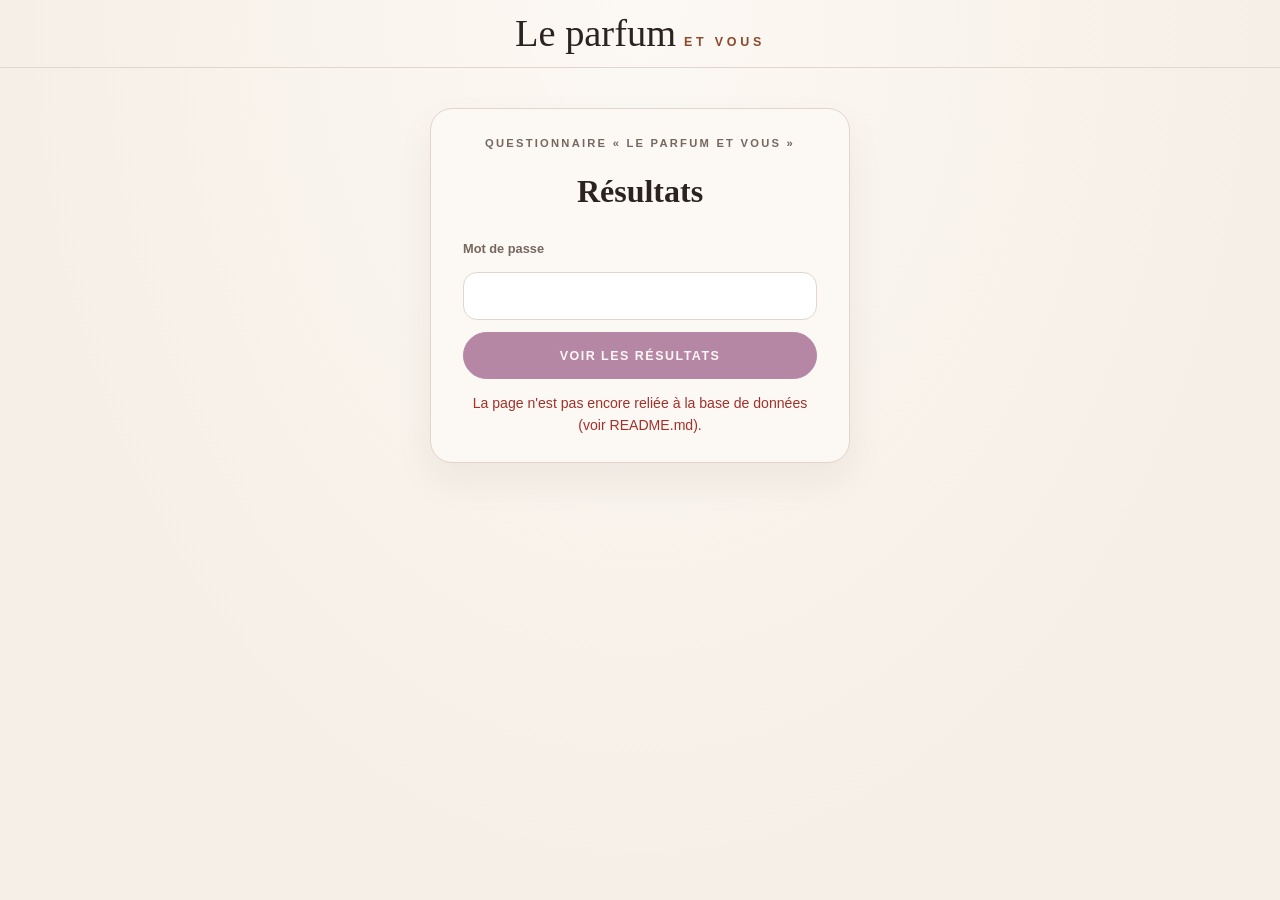
==== admin/index.html @ 867369cc "Site « Le parfum et vous » : questionnaire de 10 questions relié à Supabase Questionnaire de 10 ques" ====
<!DOCTYPE html>
<html lang="fr">
<head>
  <meta charset="UTF-8" />
  <meta name="viewport" content="width=device-width, initial-scale=1.0" />
  <meta name="robots" content="noindex" />
  <meta http-equiv="Content-Security-Policy" content="default-src 'self'; connect-src https://*.supabase.co; style-src 'self' https://fonts.googleapis.com; font-src https://fonts.gstatic.com; img-src 'self' data:; base-uri 'none'; form-action 'self'" />
  <title>Résultats · Le parfum et vous</title>
  <link rel="icon" href="../favicon.svg" type="image/svg+xml" />
  <link rel="preconnect" href="https://fonts.googleapis.com" />
  <link rel="preconnect" href="https://fonts.gstatic.com" crossorigin />
  <link href="https://fonts.googleapis.com/css2?family=Cormorant+Garamond:wght@500;600&family=Mrs+Saint+Delafield&family=Montserrat:wght@400;500;600&display=swap" rel="stylesheet" />
  <link rel="stylesheet" href="../style.css" />
</head>
<body>
  <header class="entete">
    <span class="marque"><span class="script">Le parfum</span> et vous</span>
  </header>

  <main class="page page-large">
    <!-- Connexion -->
    <form class="carte connexion" id="connexion">
      <p class="surtitre">Questionnaire « Le parfum et vous »</p>
      <h1>Résultats</h1>
      <label for="motDePasse">Mot de passe</label>
      <input type="password" id="motDePasse" class="champ" autocomplete="current-password" required />
      <button class="btn btn-prune" type="submit" id="entrer">Voir les résultats</button>
      <p class="erreur" id="erreurConnexion" role="alert" hidden></p>
    </form>

    <!-- Tableau des résultats -->
    <div id="tableau" hidden>
      <div class="admin-tete">
        <div>
          <p class="surtitre">Questionnaire « Le parfum et vous »</p>
          <h1>Résultats</h1>
        </div>
        <div class="admin-outils">
          <button class="btn btn-trait" id="actualiser">Actualiser</button>
          <button class="btn btn-prune" id="telecharger">Télécharger (Excel)</button>
          <button class="btn btn-trait" id="verrouiller">Verrouiller</button>
        </div>
      </div>

      <div class="chiffres">
        <div class="chiffre"><span>Participations</span><strong id="total">–</strong></div>
        <div class="chiffre"><span>Dernière réponse</span><strong class="petit" id="derniere">–</strong></div>
      </div>

      <p class="erreur" id="erreur" role="alert" hidden></p>
      <div class="resultats" id="resultats" aria-live="polite"></div>
    </div>
  </main>

  <script src="../config.js"></script>
  <script src="../supabase.js"></script>
  <script src="admin.js"></script>
</body>
</html>
---- style.css ----
/* Couleurs et polices accordées au site AW Parfumerie : papier crème, prune, taupe, brun. Thème clair unique, voulu. */
:root {
  --creme: #f6efe7;
  --papier: #fcf8f3;
  --rose: #eedcd2;
  --rose-pale: #f6e9e2;
  --rose-fonce: #e2c3b4;
  --prune: #7d2b67;
  --prune-fonce: #64204f;
  --brun: #8a4a2c;
  --encre: #2b2321;
  --gris: #76675f;
  --trait: #e3d5ca;
  --alerte: #a3302a;
  --script: "Mrs Saint Delafield", "Brush Script MT", cursive;
  --serif: "Cormorant Garamond", Georgia, serif;
  --sans: "Montserrat", "Helvetica Neue", Arial, sans-serif;
  color-scheme: light;
}

* { box-sizing: border-box; }
body { margin: 0; min-height: 100vh; font-family: var(--sans); font-variant-numeric: lining-nums; font-size: 15px; line-height: 1.6; color: var(--encre); background: radial-gradient(ellipse at 50% 0%, var(--papier), var(--creme) 70%) fixed var(--creme); }
h1, h2 { margin: 0; font-weight: 400; text-wrap: balance; }
[hidden] { display: none !important; }
[tabindex="-1"]:focus { outline: none; }
.script { font-family: var(--script); font-weight: 400; line-height: 1; }
.invisible { position: absolute; width: 1px; height: 1px; overflow: hidden; clip-path: inset(50%); white-space: nowrap; }

.entete { display: flex; justify-content: center; padding: .9rem 16px; border-bottom: 1px solid var(--trait); }
.marque { display: flex; align-items: baseline; gap: .5rem; font: 600 .78rem var(--sans); letter-spacing: .3em; text-transform: uppercase; color: var(--brun); }
.marque .script { font-size: 2.4rem; letter-spacing: 0; text-transform: none; color: var(--encre); }

.page { width: min(640px, 100%); margin: 0 auto; padding: 2.5rem 16px 4rem; }
.ecran { display: flex; flex-direction: column; align-items: center; text-align: center; animation: entree .35s ease; }
@keyframes entree { from { opacity: 0; transform: translateY(6px); } }
@media (prefers-reduced-motion: reduce) { .ecran { animation: none; } }

.surtitre { margin: 0 0 1rem; font-size: .7rem; font-weight: 600; letter-spacing: .2em; text-transform: uppercase; color: var(--gris); }
.titre { display: flex; flex-direction: column; align-items: center; font-family: var(--serif); font-weight: 500; font-size: clamp(1.6rem, 6vw, 2.2rem); letter-spacing: .08em; text-transform: uppercase; }
.titre .script { font-size: clamp(3.4rem, 14vw, 4.6rem); letter-spacing: 0; text-transform: none; color: var(--prune); margin-bottom: -.2em; }
.intro { max-width: 30rem; margin: 1.4rem 0 2rem; color: var(--gris); }
.mention { margin: 1.6rem 0 0; font-size: .8rem; color: var(--gris); }

.btn { display: inline-flex; align-items: center; justify-content: center; min-height: 2.9rem; padding: .8rem 1.6rem; border-radius: 999px; border: 1.5px solid var(--prune); font: 600 .78rem var(--sans); letter-spacing: .12em; text-transform: uppercase; text-decoration: none; cursor: pointer; transition: background .2s, color .2s; }
.btn:focus-visible { outline: 2px solid var(--prune); outline-offset: 3px; }
.btn:disabled { opacity: .55; cursor: default; }
.btn-prune { background: var(--prune); color: var(--papier); }
.btn-prune:not(:disabled):hover { background: var(--prune-fonce); }
.btn-trait { background: none; color: var(--prune); }
.btn-trait:not(:disabled):hover { background: var(--prune); color: var(--papier); }

.carte { width: 100%; padding: 1.6rem clamp(1rem, 4vw, 2rem); background: var(--papier); border: 1px solid var(--trait); border-radius: 22px; box-shadow: 0 18px 40px rgba(60, 40, 30, .06); text-align: left; }

/* Questions */
.progression { width: 100%; margin-bottom: 1.2rem; }
.compteur { margin: 0 0 .5rem; font-size: .7rem; font-weight: 600; letter-spacing: .2em; text-transform: uppercase; color: var(--gris); }
.barre { height: 6px; border-radius: 999px; background: var(--rose); overflow: hidden; }
.barre span { display: block; height: 100%; width: 0; border-radius: 999px; background: var(--prune); transition: width .3s ease; }

fieldset { margin: 0; padding: 0; border: 0; min-width: 0; }
.intitule { padding: 0; font-family: var(--serif); font-size: clamp(1.35rem, 4.6vw, 1.6rem); font-weight: 600; line-height: 1.25; }
.aide { margin: .4rem 0 0; font-size: .85rem; color: var(--gris); }
.choix { display: grid; gap: .6rem; margin-top: 1.2rem; }
.option { display: flex; align-items: center; gap: .8rem; min-height: 3rem; padding: .7rem 1rem; border: 1.5px solid var(--trait); border-radius: 14px; background: #fff; cursor: pointer; transition: border-color .15s, background .15s; }
.option:hover { border-color: var(--rose-fonce); }
.option:has(input:checked) { border-color: var(--prune); background: var(--rose-pale); }
.option:has(input:focus-visible) { outline: 2px solid var(--prune); outline-offset: 2px; }
.option input { flex: none; width: 1.15rem; height: 1.15rem; margin: 0; accent-color: var(--prune); }

.echelle { display: grid; grid-template-columns: repeat(5, 1fr); gap: .5rem; margin-top: 1.4rem; }
.echelle .option { position: relative; justify-content: center; min-height: 3.4rem; padding: .5rem; font: 600 1.15rem var(--sans); }
.echelle .option input { position: absolute; opacity: 0; pointer-events: none; }
.echelle .option:has(input:checked) { background: var(--prune); color: var(--papier); }
.bornes { display: flex; justify-content: space-between; margin-top: .5rem; font-size: .78rem; color: var(--gris); }

.champ { width: 100%; margin-top: 1.2rem; padding: .85rem 1rem; border: 1.5px solid var(--trait); border-radius: 14px; background: #fff; font: 400 1rem var(--sans); color: var(--encre); }
.champ:focus { outline: none; border-color: var(--prune); box-shadow: 0 0 0 3px var(--rose); }

.erreur { margin: 1rem 0 0; font-size: .88rem; font-weight: 500; color: var(--alerte); }
.actions { display: flex; flex-wrap: wrap; justify-content: space-between; gap: .8rem; margin-top: 1.6rem; }
.actions #suivant { margin-left: auto; }
@media (max-width: 420px) {
  .actions .btn { flex: 1 1 100%; }
  .actions #suivant { order: -1; }
}

/* Présentation */
.presentation { margin: 1.6rem 0 2rem; }
.presentation p { margin: 0; font-family: var(--serif); font-size: 1.2rem; line-height: 1.5; }
.presentation p + p { margin-top: .9rem; padding-top: .9rem; border-top: 1px solid var(--trait); }

/* Page des résultats (/admin/) */
.page-large { width: min(960px, 100%); }
.admin-tete { display: flex; flex-wrap: wrap; align-items: end; justify-content: space-between; gap: 1rem; margin-bottom: 1.6rem; }
.admin-tete h1 { font-family: var(--serif); font-size: clamp(1.6rem, 5vw, 2.1rem); font-weight: 600; }
.admin-outils { display: flex; flex-wrap: wrap; gap: .6rem; }
.chiffres { display: grid; grid-template-columns: repeat(auto-fit, minmax(200px, 1fr)); gap: 1rem; margin-bottom: 1.6rem; }
.chiffre { padding: 1.1rem 1.3rem; background: var(--papier); border: 1px solid var(--trait); border-radius: 18px; }
.chiffre span { display: block; font-size: .7rem; font-weight: 600; letter-spacing: .2em; text-transform: uppercase; color: var(--gris); }
.chiffre strong { display: block; margin-top: .3rem; font: 600 2rem/1.1 var(--serif); font-variant-numeric: lining-nums; }
.chiffre strong.petit { font-size: 1.3rem; }
.resultats { display: grid; gap: 1rem; }
.resultat h2 { font-family: var(--serif); font-size: 1.25rem; font-weight: 600; line-height: 1.3; }
.resultat .meta { margin: .2rem 0 1rem; font-size: .8rem; color: var(--gris); }
.lignes { display: grid; gap: .55rem; margin: 0; padding: 0; list-style: none; }
.ligne { display: grid; grid-template-columns: minmax(0, 15rem) 1fr auto; align-items: center; gap: .8rem; padding: .15rem .3rem; border-radius: 8px; }
.ligne:hover { background: var(--rose-pale); }
.ligne-nom { font-size: .88rem; overflow-wrap: anywhere; }
.piste { height: 10px; border-radius: 0 4px 4px 0; background: var(--creme); }
.remplissage { display: block; height: 100%; min-width: 2px; border-radius: 0 4px 4px 0; background: var(--prune); }
.ligne-valeur { min-width: 5.5rem; text-align: right; font-size: .85rem; font-variant-numeric: tabular-nums; color: var(--encre); }
.ligne-valeur small { color: var(--gris); }
.textes { display: grid; gap: .5rem; max-height: 22rem; overflow: auto; margin: 0; padding: 0; list-style: none; }
.textes li { padding: .6rem .8rem; border-left: 3px solid var(--rose); background: #fff; border-radius: 0 10px 10px 0; font-size: .92rem; overflow-wrap: anywhere; }
.textes time { display: block; font-size: .72rem; color: var(--gris); }
.vide { color: var(--gris); font-size: .9rem; }
@media (max-width: 560px) {
  .ligne { grid-template-columns: 1fr auto; }
  .ligne .piste { grid-column: 1 / -1; grid-row: 2; }
}
.connexion { display: grid; gap: .8rem; width: min(420px, 100%); margin: 0 auto; text-align: center; }
.connexion h1 { margin-bottom: .6rem; font-family: var(--serif); font-size: 2rem; font-weight: 600; }
.connexion label { font-size: .8rem; font-weight: 600; color: var(--gris); text-align: left; }
.connexion .champ { margin-top: 0; }
.connexion .surtitre { margin-bottom: 0; }
.connexion .erreur { margin-top: 0; }
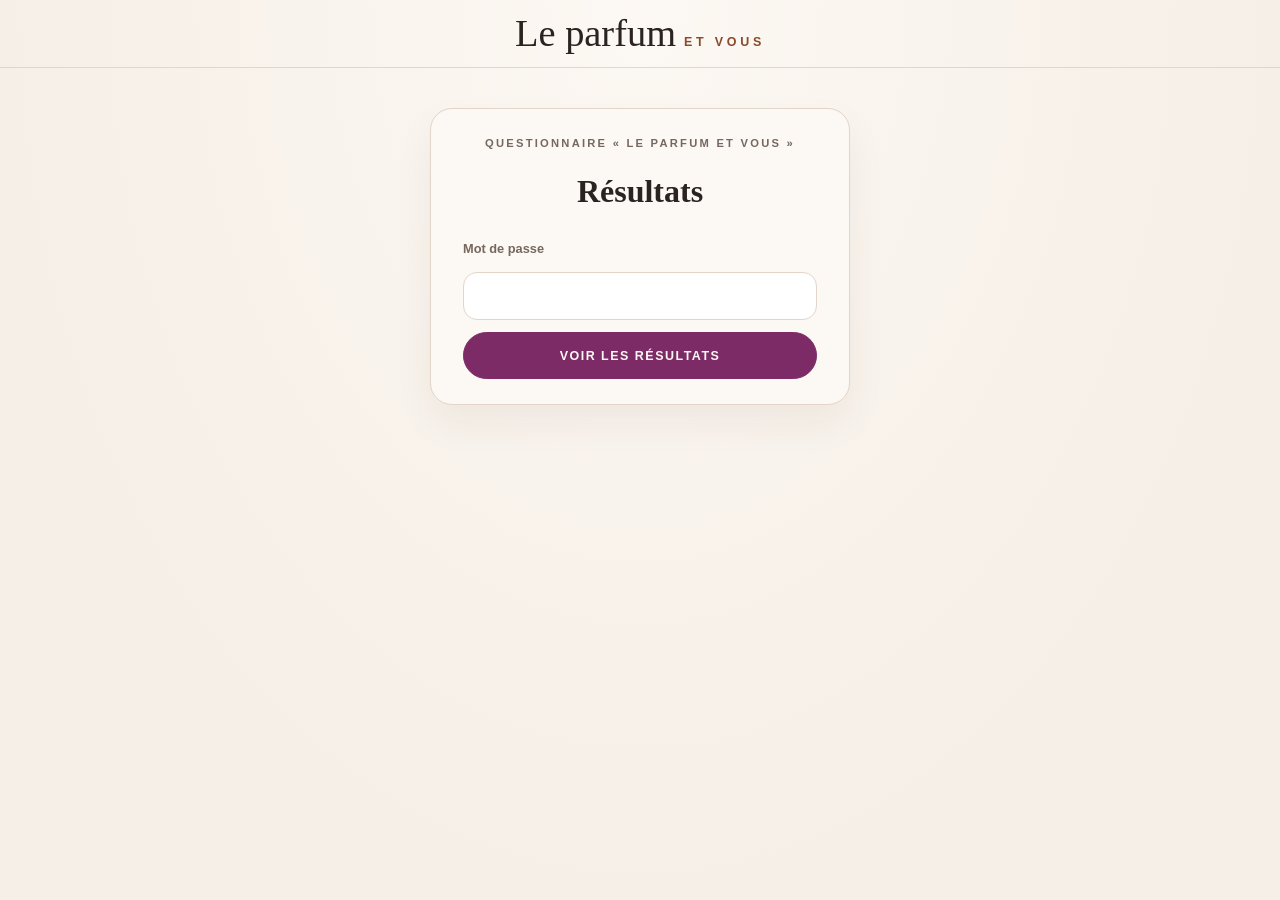
==== commit 33875f9c: "Affiche les réponses de chaque personne sous son prénom et son nom La page des résultats s'ouvre sur" ====
--- a/admin/index.html
+++ b/admin/index.html
@@ -47,8 +47,24 @@
         <div class="chiffre"><span>Dernière réponse</span><strong class="petit" id="derniere">–</strong></div>
       </div>
 
+      <div class="onglets" role="group" aria-label="Affichage des résultats">
+        <button class="onglet" id="ongletPersonnes" aria-pressed="true">Par personne</button>
+        <button class="onglet" id="ongletQuestions" aria-pressed="false">Statistiques</button>
+      </div>
+
       <p class="erreur" id="erreur" role="alert" hidden></p>
-      <div class="resultats" id="resultats" aria-live="polite"></div>
+
+      <!-- Les réponses de chaque personne, sous son prénom et son nom -->
+      <section id="vuePersonnes">
+        <input type="search" id="recherche" class="champ recherche" placeholder="Nom, e-mail ou téléphone…" aria-label="Rechercher une personne" autocomplete="off" />
+        <p class="compte" id="compte" aria-live="polite"></p>
+        <div class="resultats" id="personnes"></div>
+      </section>
+
+      <!-- Le total des réponses, question par question -->
+      <section id="vueQuestions" hidden>
+        <div class="resultats" id="resultats"></div>
+      </section>
     </div>
   </main>
 
--- a/style.css
+++ b/style.css
@@ -124,3 +124,35 @@
 .connexion .champ { margin-top: 0; }
 .connexion .surtitre { margin-bottom: 0; }
 .connexion .erreur { margin-top: 0; }
+
+/* Question « Vos coordonnées » */
+.coordonnees { display: grid; grid-template-columns: repeat(2, minmax(0, 1fr)); gap: .9rem; margin-top: 1.2rem; }
+.champ-bloc label { display: block; margin-bottom: .3rem; font-size: .8rem; font-weight: 600; color: var(--gris); }
+.coordonnees .champ { margin-top: 0; }
+.champ[aria-invalid="true"] { border-color: var(--alerte); }
+.accord { margin-top: 1.2rem; font-size: .88rem; line-height: 1.45; }
+.mention-rgpd { margin: .8rem 0 0; font-size: .75rem; line-height: 1.5; color: var(--gris); }
+@media (max-width: 480px) { .coordonnees { grid-template-columns: 1fr; } }
+
+/* Page des résultats : onglets, recherche et fiche de chaque personne */
+.onglets { display: inline-flex; gap: .3rem; padding: .3rem; margin-bottom: 1.2rem; border: 1px solid var(--trait); border-radius: 999px; background: var(--papier); }
+.onglet { padding: .55rem 1.2rem; border: 0; border-radius: 999px; background: none; font: 600 .75rem var(--sans); letter-spacing: .1em; text-transform: uppercase; color: var(--gris); cursor: pointer; }
+.onglet[aria-pressed="true"] { background: var(--prune); color: var(--papier); }
+.onglet:focus-visible { outline: 2px solid var(--prune); outline-offset: 2px; }
+.recherche { margin: 0 0 .6rem; }
+.compte { margin: 0 0 1rem; font-size: .8rem; color: var(--gris); }
+.personne-tete { display: flex; flex-wrap: wrap; align-items: baseline; justify-content: space-between; gap: .2rem 1rem; }
+.personne-tete h2 { font-family: var(--serif); font-size: 1.4rem; font-weight: 600; }
+.personne-tete time { font-size: .78rem; color: var(--gris); }
+.personne-contact { display: flex; flex-wrap: wrap; gap: .2rem 1.2rem; margin: .3rem 0 0; font-size: .9rem; }
+.personne-contact a { color: var(--prune); overflow-wrap: anywhere; }
+.personne-reponses { display: grid; grid-template-columns: minmax(0, 1.3fr) minmax(0, 1fr); margin: 1rem 0 0; }
+.personne-reponses dt, .personne-reponses dd { margin: 0; padding: .55rem 0; border-top: 1px solid var(--trait); }
+.personne-reponses dt { padding-right: 1rem; font-size: .82rem; color: var(--gris); }
+.personne-reponses dd { font-size: .9rem; font-weight: 500; overflow-wrap: anywhere; }
+.personne-reponses dd.vide { font-weight: 400; font-style: italic; }
+@media (max-width: 560px) {
+  .personne-reponses { grid-template-columns: 1fr; }
+  .personne-reponses dt { padding-bottom: .1rem; }
+  .personne-reponses dd { padding-top: 0; border-top: 0; }
+}
